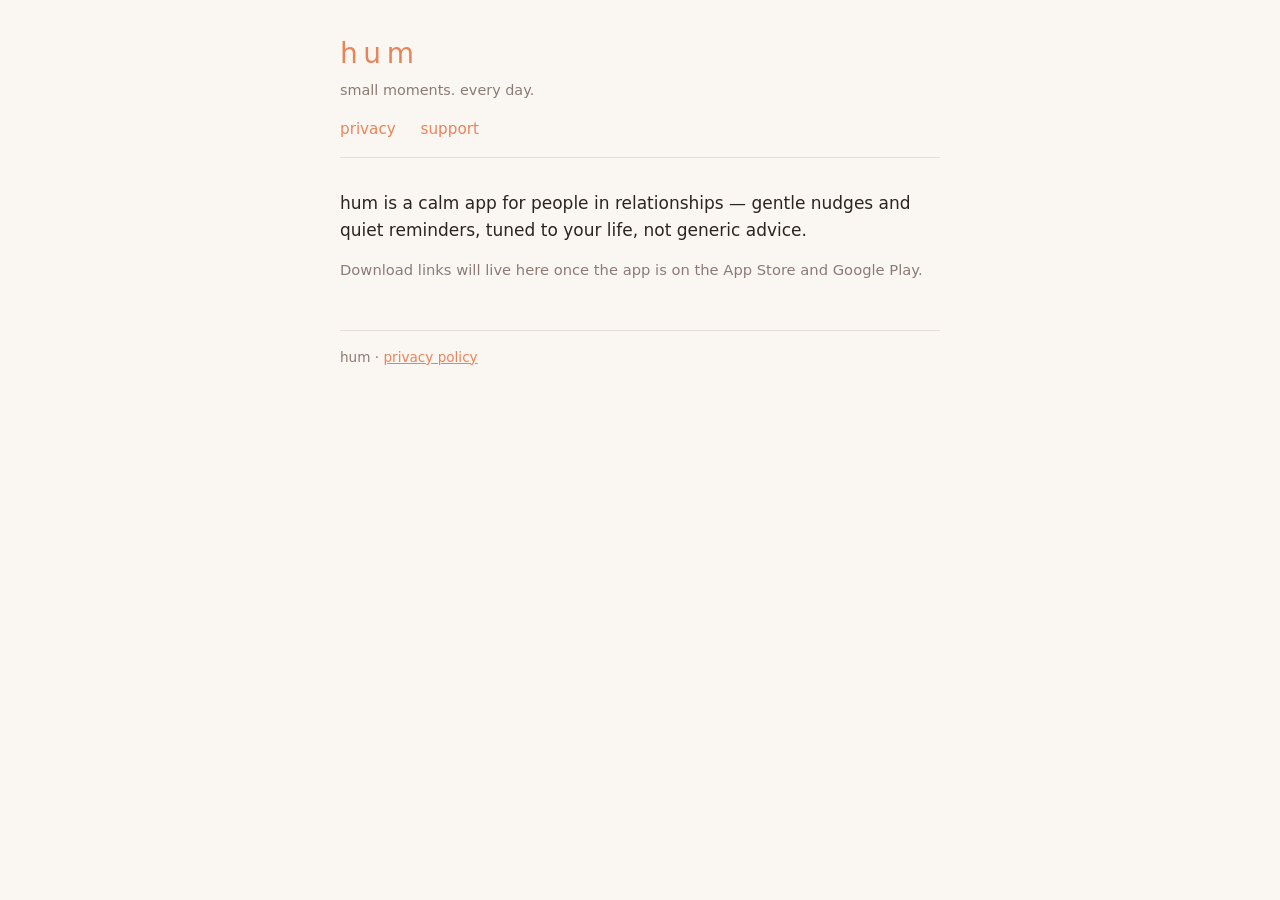
==== index.html @ 28e2eba3 "Initial public site: privacy, support, styles Made-with: Cursor" ====
<!DOCTYPE html>
<html lang="en">
  <head>
    <meta charset="utf-8" />
    <meta name="viewport" content="width=device-width, initial-scale=1" />
    <title>hum</title>
    <link rel="stylesheet" href="styles.css" />
  </head>
  <body>
    <div class="wrap">
      <header>
        <h1>hum</h1>
        <p class="tag">small moments. every day.</p>
        <nav>
          <a href="privacy.html">privacy</a>
          <a href="support.html">support</a>
        </nav>
      </header>
      <p>
        hum is a calm app for people in relationships — gentle nudges and quiet reminders, tuned to your
        life, not generic advice.
      </p>
      <p class="muted">Download links will live here once the app is on the App Store and Google Play.</p>
      <footer>
        <p>hum · <a href="privacy.html">privacy policy</a></p>
      </footer>
    </div>
  </body>
</html>
---- styles.css ----
:root {
  --bg: #faf7f2;
  --text: #2c2420;
  --muted: #8c7b74;
  --primary: #e8845a;
  --border: #e8e0d8;
  --surface: #f2ede6;
}

* {
  box-sizing: border-box;
}

body {
  margin: 0;
  font-family: ui-sans-serif, system-ui, -apple-system, Segoe UI, Roboto, Helvetica, Arial, sans-serif;
  font-size: 17px;
  line-height: 1.55;
  color: var(--text);
  background: var(--bg);
}

.wrap {
  max-width: 40rem;
  margin: 0 auto;
  padding: 2rem 1.25rem 4rem;
}

header {
  margin-bottom: 2rem;
  padding-bottom: 1rem;
  border-bottom: 1px solid var(--border);
}

h1 {
  font-size: 1.75rem;
  font-weight: 500;
  letter-spacing: 0.2em;
  text-transform: lowercase;
  margin: 0 0 0.25rem;
  color: var(--primary);
}

.tag {
  font-size: 0.9rem;
  color: var(--muted);
  font-weight: 400;
}

nav {
  margin-top: 1rem;
  font-size: 0.95rem;
}

nav a {
  color: var(--primary);
  text-decoration: none;
  margin-right: 1.25rem;
}

nav a:hover {
  text-decoration: underline;
}

h2 {
  font-size: 1.1rem;
  font-weight: 600;
  margin: 2rem 0 0.5rem;
  text-transform: lowercase;
}

p,
ul {
  margin: 0 0 1rem;
}

ul {
  padding-left: 1.25rem;
}

li {
  margin-bottom: 0.35rem;
}

.muted {
  color: var(--muted);
  font-size: 0.92rem;
}

footer {
  margin-top: 3rem;
  padding-top: 1rem;
  border-top: 1px solid var(--border);
  font-size: 0.85rem;
  color: var(--muted);
}

a {
  color: var(--primary);
}

.card {
  background: var(--surface);
  border: 1px solid var(--border);
  border-radius: 12px;
  padding: 1rem 1.25rem;
  margin: 1rem 0;
}
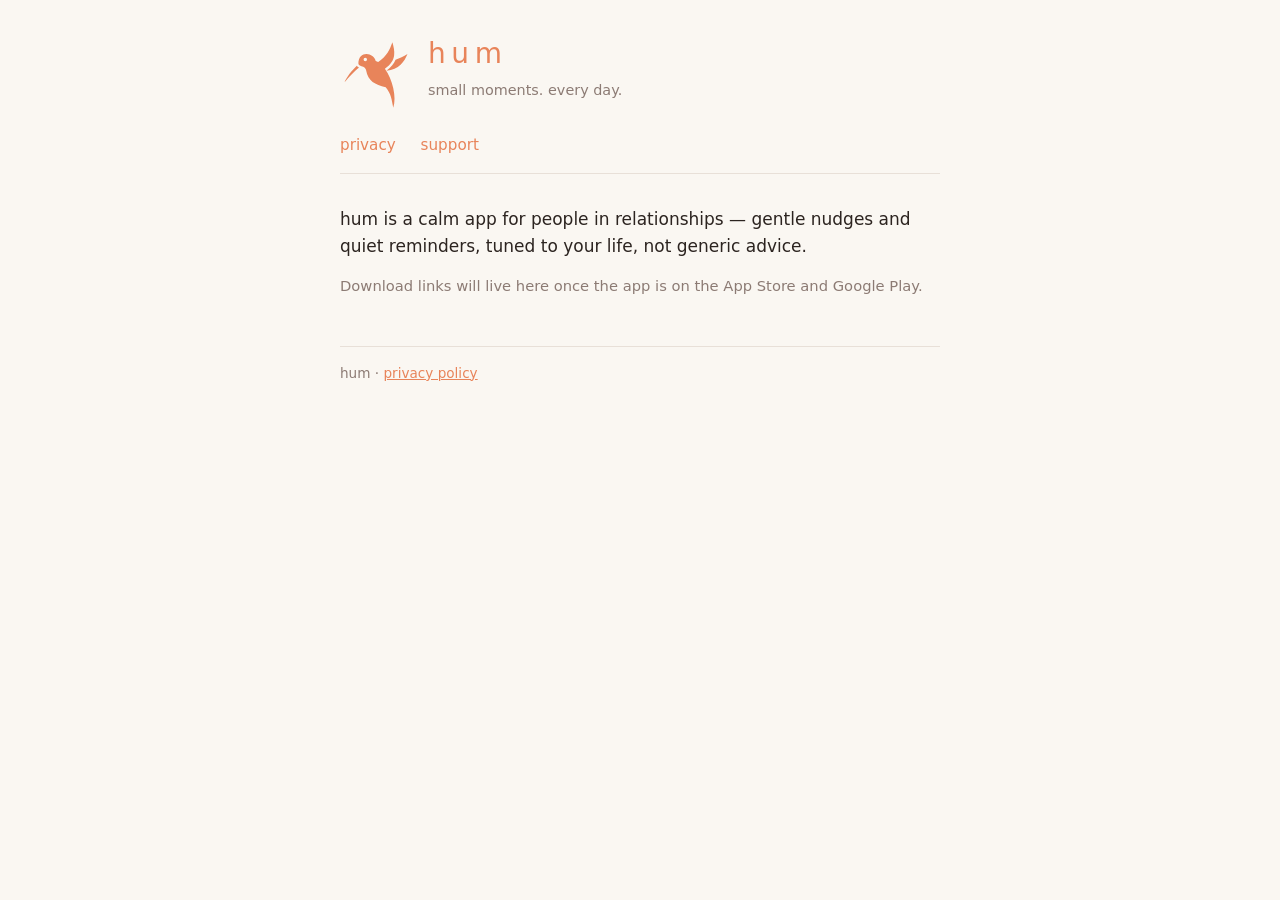
==== commit 920eed02: "Enhance site branding by adding a hummingbird icon to headers across all pages and update styles for" ====
--- a/index.html
+++ b/index.html
@@ -4,13 +4,26 @@
     <meta charset="utf-8" />
     <meta name="viewport" content="width=device-width, initial-scale=1" />
     <title>hum</title>
+    <link rel="icon" href="assets/hummingbird-mark.svg" type="image/svg+xml" />
     <link rel="stylesheet" href="styles.css" />
   </head>
   <body>
     <div class="wrap">
       <header>
-        <h1>hum</h1>
-        <p class="tag">small moments. every day.</p>
+        <div class="brand">
+          <img
+            class="mark"
+            src="assets/hummingbird-mark.svg"
+            alt=""
+            width="72"
+            height="72"
+            decoding="async"
+          />
+          <div>
+            <h1>hum</h1>
+            <p class="tag">small moments. every day.</p>
+          </div>
+        </div>
         <nav>
           <a href="privacy.html">privacy</a>
           <a href="support.html">support</a>
--- a/styles.css
+++ b/styles.css
@@ -30,6 +30,24 @@
   margin-bottom: 2rem;
   padding-bottom: 1rem;
   border-bottom: 1px solid var(--border);
+}
+
+.brand {
+  display: flex;
+  align-items: center;
+  gap: 1rem;
+  margin-bottom: 0.5rem;
+}
+
+.mark {
+  width: 72px;
+  height: 72px;
+  flex-shrink: 0;
+  display: block;
+}
+
+.brand h1 {
+  margin: 0 0 0.25rem;
 }
 
 h1 {
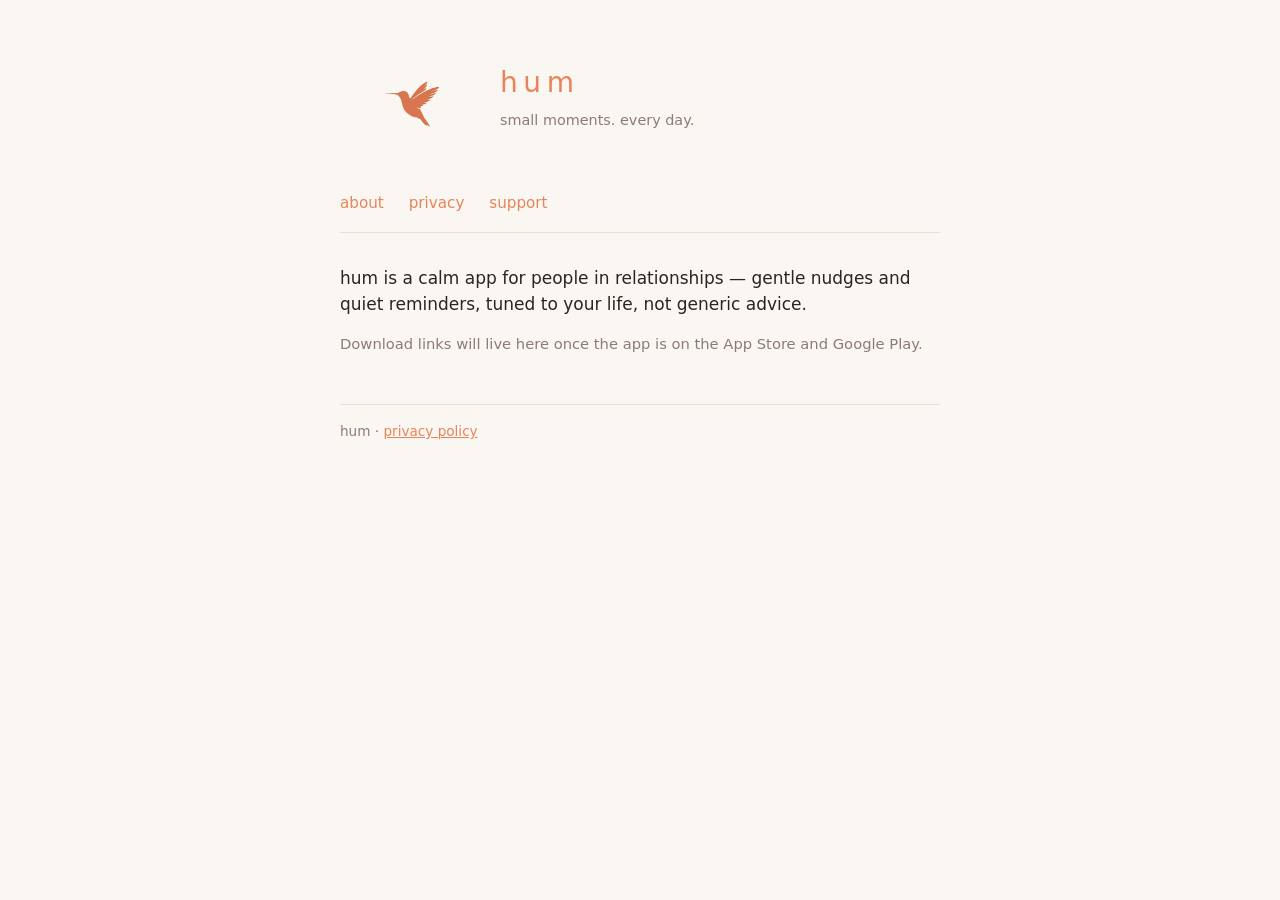
==== commit 659ab7fd: "Replace hummingbird icon with new PNG asset across all HTML pages; update styles for larger image di" ====
--- a/index.html
+++ b/index.html
@@ -4,7 +4,8 @@
     <meta charset="utf-8" />
     <meta name="viewport" content="width=device-width, initial-scale=1" />
     <title>hum</title>
-    <link rel="icon" href="assets/hummingbird-mark.svg" type="image/svg+xml" />
+    <link rel="icon" href="assets/icon.png" type="image/png" />
+    <link rel="apple-touch-icon" href="assets/icon.png" />
     <link rel="stylesheet" href="styles.css" />
   </head>
   <body>
@@ -13,10 +14,10 @@
         <div class="brand">
           <img
             class="mark"
-            src="assets/hummingbird-mark.svg"
-            alt=""
-            width="72"
-            height="72"
+            src="assets/icon.png"
+            alt="hum"
+            width="144"
+            height="144"
             decoding="async"
           />
           <div>
@@ -25,6 +26,7 @@
           </div>
         </div>
         <nav>
+          <a href="about.html">about</a>
           <a href="privacy.html">privacy</a>
           <a href="support.html">support</a>
         </nav>
--- a/styles.css
+++ b/styles.css
@@ -40,10 +40,12 @@
 }
 
 .mark {
-  width: 72px;
-  height: 72px;
+  width: 144px;
+  height: 144px;
   flex-shrink: 0;
   display: block;
+  border-radius: 32px;
+  object-fit: cover;
 }
 
 .brand h1 {
